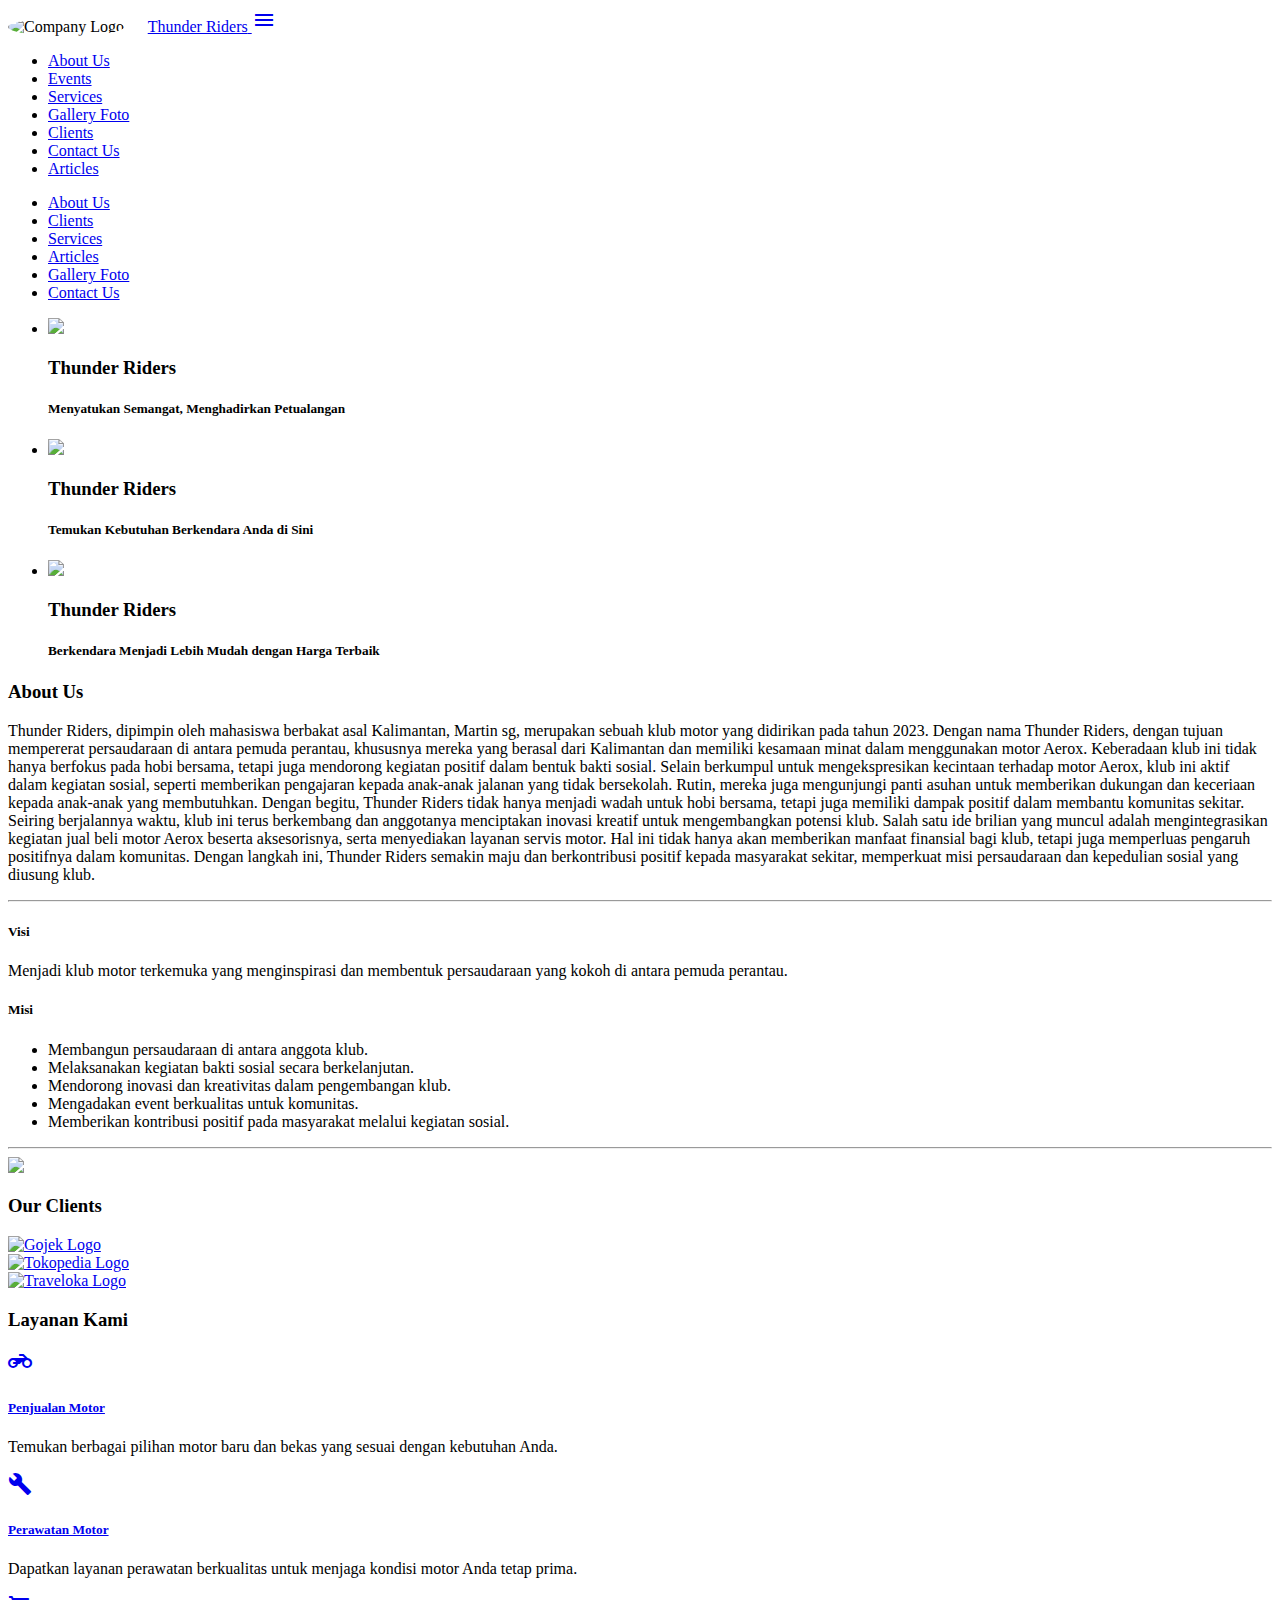
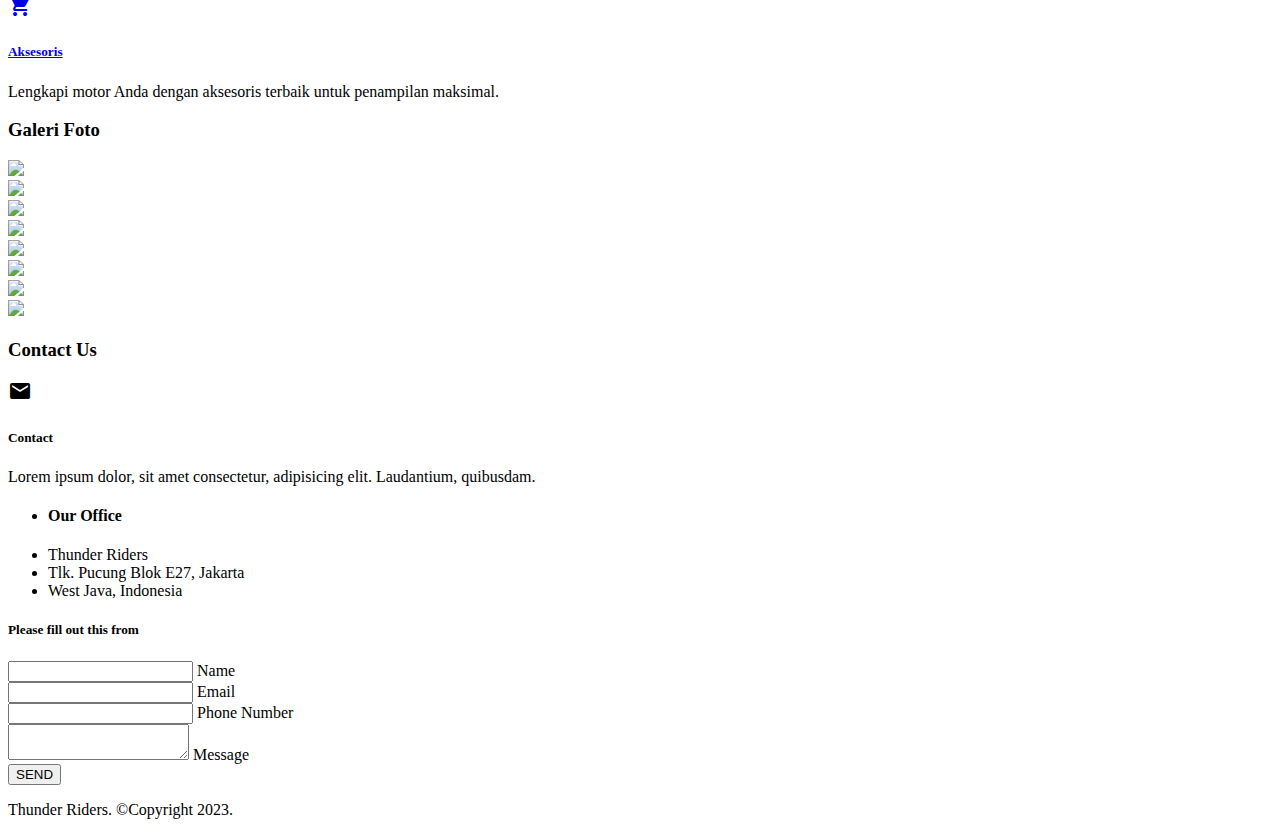
==== index.html @ 63d4dd90 "add.index" ====
<!DOCTYPE html>
<html lang="en">

<head>
  <!--Import Google Icon Font-->
  <link href="https://fonts.googleapis.com/icon?family=Material+Icons" rel="stylesheet" />
  <!--Import materialize.css-->
  <link type="text/css" rel="stylesheet" href="css/materialize.min.css" media="screen,projection" />
  <!-- My Css -->
  <link rel="stylesheet" href="css/style.css" />
  <link rel="stylesheet" href="path/to/lightbox.css">
  <script src="path/to/lightbox.js"></script>

  <!--Let browser know website is optimized for mobile-->
  <meta name="viewport" content="width=device-width, initial-scale=1.0" />
  <title>Company Profile</title>
  <style>
    .logo {
      border-radius: 60%;
      width: 45px;
      height: 45px;
      object-fit: cover;
    }
  </style>
</head>

<body id="home" class="scrollspy">
  <!-- navbar -->
  <div class="navbar-fixed">
    <nav class="blue darken-2">
      <div class="container">
        <div class="nav-wrapper">
          <img src="img/slider/logoklb.jpg" alt="Company Logo" class="logo" style="margin-right: 20px;">
          <a href="#home" class="brand-logo">
            <span class="brand-text" style="margin-top: -40px;">Thunder Riders</span>
          </a>
          <a href="#" data-target="mobile-demo" class="sidenav-trigger"><i class="material-icons">menu</i></a>
          <ul class="right hide-on-med-and-down">
            <li><a href="#about">About Us</a></li>
            <li><a href="event.html">Events</a></li>
            <li><a href="#services">Services</a></li>
            <li><a href="#gallery">Gallery Foto</a></li>
            <li><a href="#clients">Clients</a></li>
            <li><a href="#contact">Contact Us</a></li> 
            <li><a href="artikel.html">Articles</a></li>
          </ul>
        </div>
      </div>
    </nav>
  </div>

  <!-- sidenav -->
  <ul class="sidenav" id="mobile-demo">
    <li><a href="#about">About Us</a></li>
    <li><a href="#clients">Clients</a></li>
    <li><a href="#services">Services</a></li>
    <li><a href="article.html">Articles</a></li>
    <li><a href="#gallery">Gallery Foto</a></li>
    <li><a href="#contact">Contact Us</a></li>
    <!-- Add more sidenav items as needed -->
  </ul>

<!-- slider -->
<div class="slider">
  <ul class="slides">
    <li>
      <img src="img/slider/klb3.jpg" />
      <!-- random image -->
      <div class="caption left-align">
        <h3><strong>Thunder Riders</strong></h3>
        <h5 class="light grey-text text-lighten-3"><strong>Menyatukan Semangat, Menghadirkan Petualangan</strong></h5>
      </div>
    </li>
    <li>
      <img src="img/slider/klb3.jpg" />
      <!-- random image -->
      <div class="caption right-align">
        <h3><strong>Thunder Riders</strong></h3>
        <h5 class="light grey-text text-lighten-3"><strong>Temukan Kebutuhan Berkendara Anda di Sini</strong></h5>
      </div>
    </li>
    <li>
      <img src="img/slider/klb3.jpg" />
      <!-- random image -->
      <div class="caption center-align">
        <h3><strong>Thunder Riders</strong></h3>
        <h5 class="light grey-text text-lighten-3">
          <strong>Berkendara Menjadi Lebih Mudah dengan Harga Terbaik</strong>
        </h5>
      </div>
    </li>
  </ul>
</div>

 <!-- about us -->
  <section id="about" class="about scrollspy">
    <div class="container">
      <div class="row">
        <div class="col-m6-ligt">
          <h3 class="center light grey-text text-darken-3">About Us</h3>
          <p class="center">
            Thunder Riders, dipimpin oleh mahasiswa berbakat asal Kalimantan, Martin sg, merupakan sebuah klub motor yang didirikan pada tahun 2023. Dengan nama Thunder Riders, dengan tujuan mempererat persaudaraan di antara pemuda perantau, khususnya mereka yang berasal dari Kalimantan dan memiliki kesamaan minat dalam menggunakan motor Aerox. Keberadaan klub ini tidak hanya berfokus pada hobi bersama, tetapi juga mendorong kegiatan positif dalam bentuk bakti sosial.

            Selain berkumpul untuk mengekspresikan kecintaan terhadap motor Aerox, klub ini aktif dalam kegiatan sosial, seperti memberikan pengajaran kepada anak-anak jalanan yang tidak bersekolah. Rutin, mereka juga mengunjungi panti asuhan untuk memberikan dukungan dan keceriaan kepada anak-anak yang membutuhkan. Dengan begitu, Thunder Riders tidak hanya menjadi wadah untuk hobi bersama, tetapi juga memiliki dampak positif dalam membantu komunitas sekitar.

            Seiring berjalannya waktu, klub ini terus berkembang dan anggotanya menciptakan inovasi kreatif untuk mengembangkan potensi klub. Salah satu ide brilian yang muncul adalah mengintegrasikan kegiatan jual beli motor Aerox beserta aksesorisnya, serta menyediakan layanan servis motor. Hal ini tidak hanya akan memberikan manfaat finansial bagi klub, tetapi juga memperluas pengaruh positifnya dalam komunitas. Dengan langkah ini, Thunder Riders semakin maju dan berkontribusi positif kepada masyarakat sekitar, memperkuat misi persaudaraan dan kepedulian sosial yang diusung klub.
          </p>

          <!-- Visi dan Misi -->
          <hr>
          <div class="center">
            <h5>Visi</h5>
            <p>
              Menjadi klub motor terkemuka yang menginspirasi dan membentuk persaudaraan yang kokoh di antara pemuda perantau.
            </p>
            <h5>Misi</h5>
          </div>
            <ul>
              <li>Membangun persaudaraan di antara anggota klub.</li>
              <li>Melaksanakan kegiatan bakti sosial secara berkelanjutan.</li>
              <li>Mendorong inovasi dan kreativitas dalam pengembangan klub.</li>
              <li>Mengadakan event berkualitas untuk komunitas.</li>
              <li>Memberikan kontribusi positif pada masyarakat melalui kegiatan sosial.</li>
            </ul>
          <hr>
          
        </div>
      </div>
    </div>
  </section>




 <!-- client -->
<div id="clients" class="parallax-container scrollspy">
  <div class="parallax"><img src="img/slider/5.png" /></div>
  <div class="container clients">
    <h3 class="center dark dark-text">Our Clients</h3>
    <div class="row">
      <div class="col m4 s12 center">
        <a href="https://www.gojek.com" target="_blank">
          <img src="img/clients/gojek.png" alt="Gojek Logo" />
        </a>
      </div>
      <div class="col m4 s12 center">
        <a href="https://www.tokopedia.com" target="_blank">
          <img src="img/clients/tokopedia.png" alt="Tokopedia Logo" />
        </a>
      </div>
      <div class="col m4 s12 center">
        <a href="https://www.traveloka.com" target="_blank">
          <img src="img/clients/traveloka.png" alt="Traveloka Logo" />
        </a>
      </div>
    </div>
  </div>
</div>


<!-- services -->
<section id="services" class="services grey lighten-3 scrollspy">
  <div class="container">
    <div class="row">
      <h3 class="light center grey-text text-darken-3">Layanan Kami</h3>
      <div class="col m4 s12">
      
        <div class="card-panel center">
          <a href="produkkami.html">
          <i class="material-icons medium">motorcycle</i>
          <h5>Penjualan Motor</h5>
          </a>
          <p>
            Temukan berbagai pilihan motor baru dan bekas yang sesuai dengan kebutuhan Anda.
          </p>
        </div>
      </div>
      <div class="col m4 s12">
        <div class="card-panel center">
          <a href="perawatan.html">
            <i class="material-icons medium">build</i>
            <h5>Perawatan Motor</h5>
          </a>
          <p>
            Dapatkan layanan perawatan berkualitas untuk menjaga kondisi motor Anda tetap prima.
          </p>
        </div>
      </div>
      
      <div class="col m4 s12">
        <div class="card-panel center">
          <a href="asesoris.html">
          <i class="material-icons medium">shopping_cart</i>
          <h5>Aksesoris</h5>
          </a>
          <p>
            Lengkapi motor Anda dengan aksesoris terbaik untuk penampilan maksimal.
          </p>
        </div>
      </div>
    </div>
  </div>
</section>


<!-- gallery -->
<section id="gallery" class="gallery scrollspy">
  <div class="container">
    <h3 class="light center grey-text text-darken-3">Galeri Foto</h3>
    <div class="row">
      <div class="col m3 s12 margin">
        <a href="img/gallery/klb4.jpg" data-lightbox="gallery" data-title="Foto 1">
          <img src="img/gallery/klb4.jpg" class="responsive-img" />
        </a>
      </div>
      <div class="col m3 s12 margin">
        <a href="img/gallery/klb5.jpg" data-lightbox="gallery" data-title="Foto 1">
          <img src="img/gallery/klb5.jpg" class="responsive-img"  />
        </a>
      </div>
      <div class="col m3 s12 margin">
        <a href="img/gallery/klb6.jpg" data-lightbox="gallery" data-title="Foto 1">
          <img src="img/gallery/klb6.jpg" class="responsive-img"  />
        </a>
      </div>
      <div class="col m3 s12 margin">
        <a href="img/gallery/klb7.jpg" data-lightbox="gallery" data-title="Foto 1">
          <img src="img/gallery/klb7.jpg" class="responsive-img"  />
        </a>
      </div>
    </div>
    <div class="row">
      <div class="col m3 s12 margin">
        <a href="img/gallery/klb8.jpg" data-lightbox="gallery" data-title="Foto 1">
          <img src="img/gallery/klb8.jpg" class="responsive-img"  />
        </a>
      </div>
      <div class="col m3 s12 margin">
        <a href="img/gallery/klb4.jpg" data-lightbox="gallery" data-title="Foto 1">
          <img src="img/gallery/klb4.jpg" class="responsive-img"  />
        </a>
      </div>
      <div class="col m3 s12 margin">
        <a href="img/gallery/klb9.jpg" data-lightbox="gallery" data-title="Foto 1">
          <img src="img/gallery/klb9.jpg" class="responsive-img"  />
        </a>
      </div>
      <div class="col m3 s12 margin">
        <a href="img/gallery/klb10.jpg" data-lightbox="gallery" data-title="Foto 1">
          <img src="img/gallery/klb10.jpg" class="responsive-img" width="300px" />
        </a>
      </div>
    </div>
  </div>
</section>


    <!-- contact us -->
    <section id="contact" class="contact grey lighten-3 scrollspy">
      <div class="container">
        <h3 class="light center grey-text text-darken-3">Contact Us</h3>
        <div class="row">
          <div class="col m5 s12">
            <div class="card-panel blue darken-2 center white-text">
              <i class="material-icons">email</i>
              <h5>Contact</h5>
              <p>
                Lorem ipsum dolor, sit amet consectetur, adipisicing elit.
                Laudantium, quibusdam.
              </p>
            </div>
            <ul class="collection with-header">
              <li class="collection-header"><h4>Our Office</h4></li>
              <li class="collection-item">Thunder Riders</li>
              <li class="collection-item">Tlk. Pucung Blok E27, Jakarta</li>
              <li class="collection-item">West Java, Indonesia</li>
            </ul>
          </div>
          <div class="col m7 s12">
            <form>
              <div class="card-panel">
                <h5>Please fill out this from</h5>
                <div class="input-field">
                  <input type="text" name="name" id="name" />
                  <label for="name">Name</label>
                </div>
                <div class="input-field">
                  <input type="email" name="email" id="email" />
                  <label for="email">Email</label>
                </div>
                <div class="input-field">
                  <input type="text" name="phone" id="phone" />
                  <label for="phone">Phone Number</label>
                </div>
                <div class="input-field">
                  <textarea
                    name="message"
                    id="message"
                    class="materialize-textarea"
                  ></textarea>
                  <label for="message">Message</label>
                </div>
                <button type="submit" class="btn blue darken-2">SEND</button>
              </div>
            </form>
          </div>
        </div>
      </div>
    <!-- footer -->

    <footer class="blue darken-2 white-text center">
      <p>Thunder Riders. &copy;Copyright 2023.</p>
    </footer>
<!-- JavaScript at end of body for optimized loading -->
<script type="text/javascript" src="js/materialize.min.js"></script>
<script src="path/to/lightbox.js"></script>
<script>
  document.addEventListener('DOMContentLoaded', function () {
    const sideNav = document.querySelectorAll('.sidenav');
    M.Sidenav.init(sideNav);

    const slider = document.querySelectorAll('.slider');
    M.Slider.init(slider, {
      indicators: false,
      height: 500,
      transition: 600,
      interval: 3000,
    });

    const parallax = document.querySelectorAll('.parallax');
    M.Parallax.init(parallax);

    const materialbox = document.querySelectorAll('.materialboxed');
    M.Materialbox.init(materialbox);

    const scroll = document.querySelectorAll('.scrollspy');
    M.ScrollSpy.init(scroll, {
      scrollOffset: 50,
    });

    lightbox.option({
      'resizeDuration': 200,
      'wrapAround': true
    });
  });
</script>
</body>

</html>
</html>
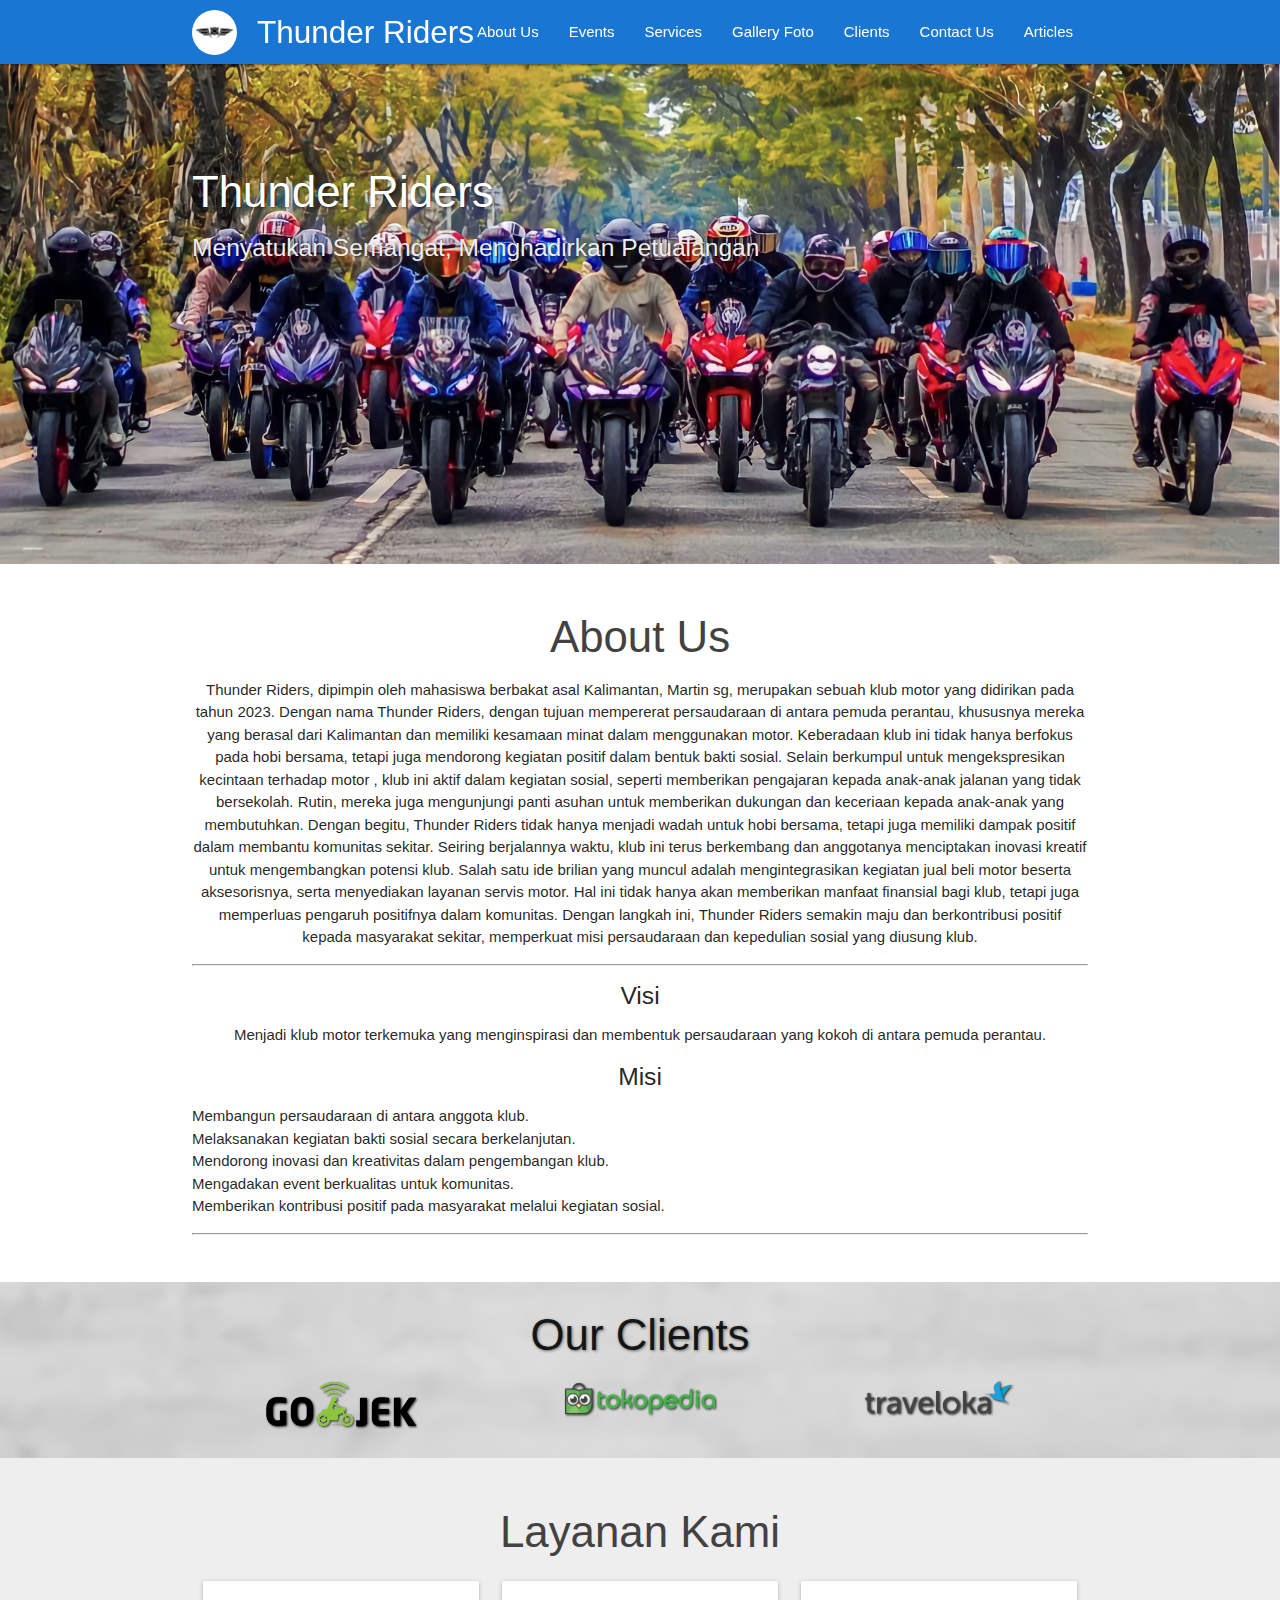
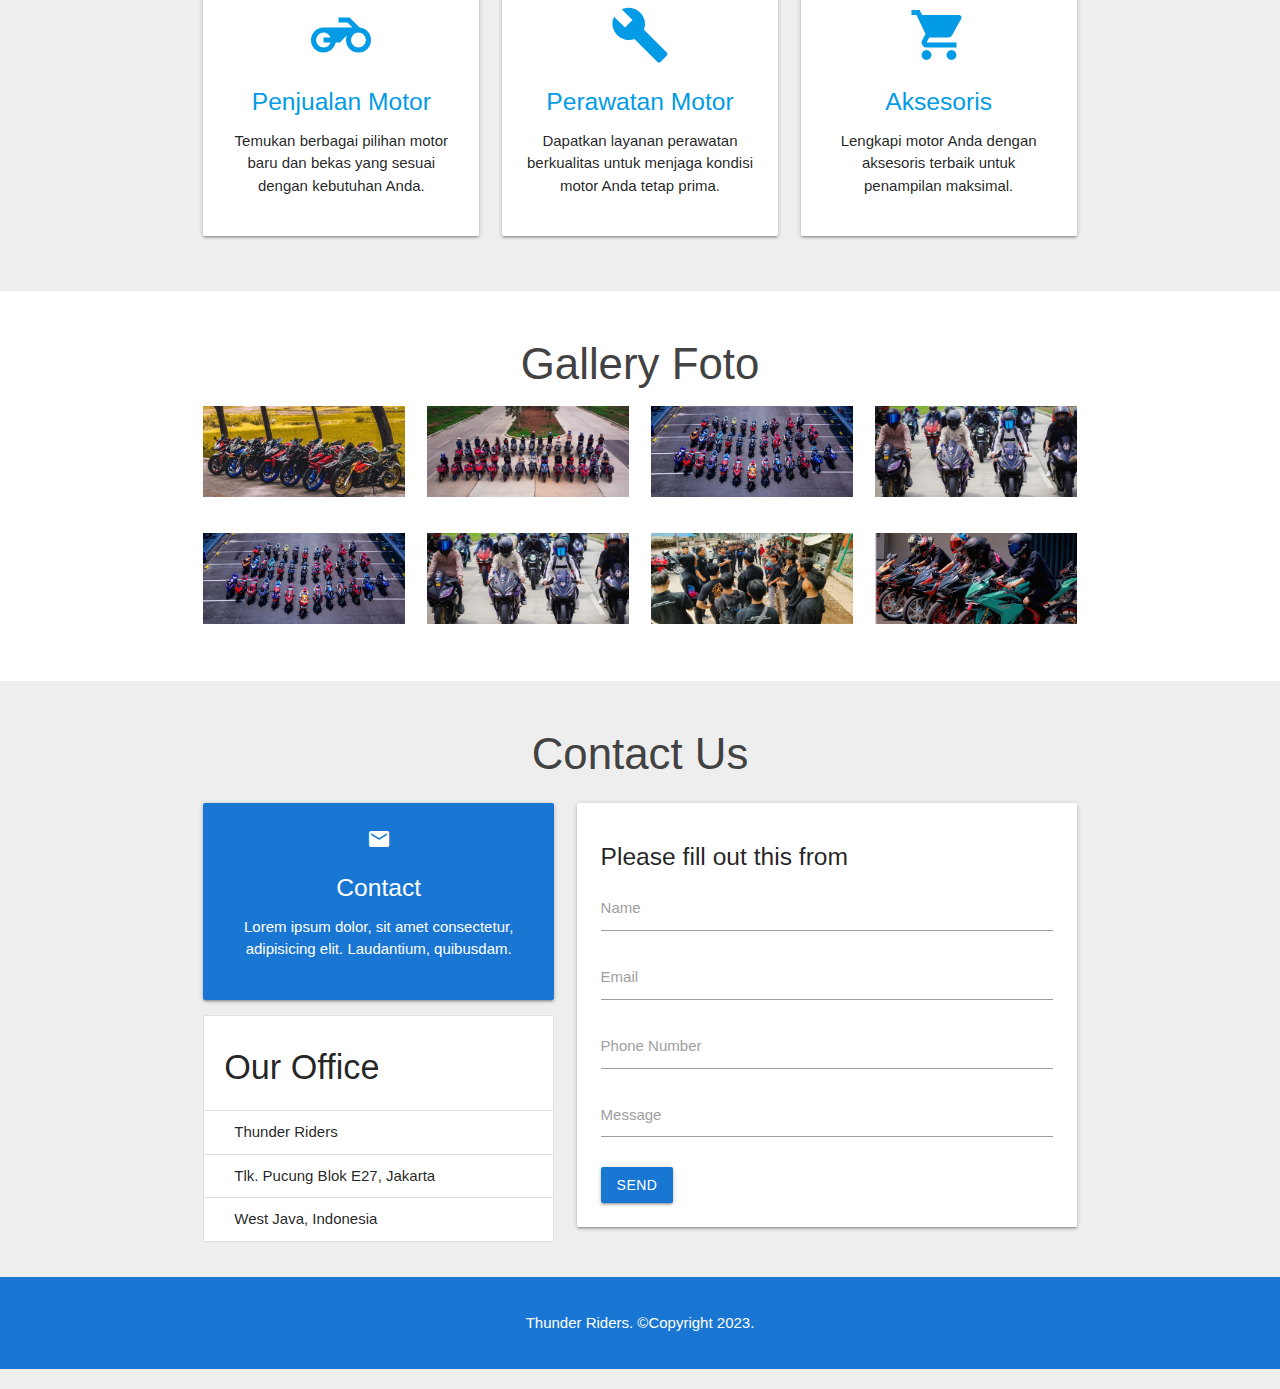
==== commit d0ea7943: "FIX" ====
--- a/index.html
+++ b/index.html
@@ -99,11 +99,11 @@
         <div class="col-m6-ligt">
           <h3 class="center light grey-text text-darken-3">About Us</h3>
           <p class="center">
-            Thunder Riders, dipimpin oleh mahasiswa berbakat asal Kalimantan, Martin sg, merupakan sebuah klub motor yang didirikan pada tahun 2023. Dengan nama Thunder Riders, dengan tujuan mempererat persaudaraan di antara pemuda perantau, khususnya mereka yang berasal dari Kalimantan dan memiliki kesamaan minat dalam menggunakan motor Aerox. Keberadaan klub ini tidak hanya berfokus pada hobi bersama, tetapi juga mendorong kegiatan positif dalam bentuk bakti sosial.
-
-            Selain berkumpul untuk mengekspresikan kecintaan terhadap motor Aerox, klub ini aktif dalam kegiatan sosial, seperti memberikan pengajaran kepada anak-anak jalanan yang tidak bersekolah. Rutin, mereka juga mengunjungi panti asuhan untuk memberikan dukungan dan keceriaan kepada anak-anak yang membutuhkan. Dengan begitu, Thunder Riders tidak hanya menjadi wadah untuk hobi bersama, tetapi juga memiliki dampak positif dalam membantu komunitas sekitar.
-
-            Seiring berjalannya waktu, klub ini terus berkembang dan anggotanya menciptakan inovasi kreatif untuk mengembangkan potensi klub. Salah satu ide brilian yang muncul adalah mengintegrasikan kegiatan jual beli motor Aerox beserta aksesorisnya, serta menyediakan layanan servis motor. Hal ini tidak hanya akan memberikan manfaat finansial bagi klub, tetapi juga memperluas pengaruh positifnya dalam komunitas. Dengan langkah ini, Thunder Riders semakin maju dan berkontribusi positif kepada masyarakat sekitar, memperkuat misi persaudaraan dan kepedulian sosial yang diusung klub.
+            Thunder Riders, dipimpin oleh mahasiswa berbakat asal Kalimantan, Martin sg, merupakan sebuah klub motor yang didirikan pada tahun 2023. Dengan nama Thunder Riders, dengan tujuan mempererat persaudaraan di antara pemuda perantau, khususnya mereka yang berasal dari Kalimantan dan memiliki kesamaan minat dalam menggunakan motor. Keberadaan klub ini tidak hanya berfokus pada hobi bersama, tetapi juga mendorong kegiatan positif dalam bentuk bakti sosial.
+
+            Selain berkumpul untuk mengekspresikan kecintaan terhadap motor , klub ini aktif dalam kegiatan sosial, seperti memberikan pengajaran kepada anak-anak jalanan yang tidak bersekolah. Rutin, mereka juga mengunjungi panti asuhan untuk memberikan dukungan dan keceriaan kepada anak-anak yang membutuhkan. Dengan begitu, Thunder Riders tidak hanya menjadi wadah untuk hobi bersama, tetapi juga memiliki dampak positif dalam membantu komunitas sekitar.
+
+            Seiring berjalannya waktu, klub ini terus berkembang dan anggotanya menciptakan inovasi kreatif untuk mengembangkan potensi klub. Salah satu ide brilian yang muncul adalah mengintegrasikan kegiatan jual beli motor  beserta aksesorisnya, serta menyediakan layanan servis motor. Hal ini tidak hanya akan memberikan manfaat finansial bagi klub, tetapi juga memperluas pengaruh positifnya dalam komunitas. Dengan langkah ini, Thunder Riders semakin maju dan berkontribusi positif kepada masyarakat sekitar, memperkuat misi persaudaraan dan kepedulian sosial yang diusung klub.
           </p>
 
           <!-- Visi dan Misi -->
@@ -134,7 +134,7 @@
 
  <!-- client -->
 <div id="clients" class="parallax-container scrollspy">
-  <div class="parallax"><img src="img/slider/5.png" /></div>
+  <div class="parallax"><img src="img/slider/klb3.jpg" /></div>
   <div class="container clients">
     <h3 class="center dark dark-text">Our Clients</h3>
     <div class="row">
@@ -206,48 +206,48 @@
 <!-- gallery -->
 <section id="gallery" class="gallery scrollspy">
   <div class="container">
-    <h3 class="light center grey-text text-darken-3">Galeri Foto</h3>
+    <h3 class="light center grey-text text-darken-3">Gallery Foto</h3>
     <div class="row">
       <div class="col m3 s12 margin">
-        <a href="img/gallery/klb4.jpg" data-lightbox="gallery" data-title="Foto 1">
-          <img src="img/gallery/klb4.jpg" class="responsive-img" />
-        </a>
-      </div>
-      <div class="col m3 s12 margin">
-        <a href="img/gallery/klb5.jpg" data-lightbox="gallery" data-title="Foto 1">
-          <img src="img/gallery/klb5.jpg" class="responsive-img"  />
-        </a>
-      </div>
-      <div class="col m3 s12 margin">
-        <a href="img/gallery/klb6.jpg" data-lightbox="gallery" data-title="Foto 1">
-          <img src="img/gallery/klb6.jpg" class="responsive-img"  />
-        </a>
-      </div>
-      <div class="col m3 s12 margin">
-        <a href="img/gallery/klb7.jpg" data-lightbox="gallery" data-title="Foto 1">
-          <img src="img/gallery/klb7.jpg" class="responsive-img"  />
+        <a href="img/gallery/clb1.jpg" data-lightbox="gallery" data-title="Foto 1">
+          <img src="img/gallery/clb1.jpg" class="responsive-img" />
+        </a>
+      </div>
+      <div class="col m3 s12 margin">
+        <a href="img/gallery/clb2.jpg" data-lightbox="gallery" data-title="Foto 1">
+          <img src="img/gallery/clb2.jpg" class="responsive-img"  />
+        </a>
+      </div>
+      <div class="col m3 s12 margin">
+        <a href="img/gallery/clb3.jpg" data-lightbox="gallery" data-title="Foto 1">
+          <img src="img/gallery/clb3.jpg" class="responsive-img"  />
+        </a>
+      </div>
+      <div class="col m3 s12 margin">
+        <a href="img/gallery/clb4.jpg" data-lightbox="gallery" data-title="Foto 1">
+          <img src="img/gallery/clb4.jpg" class="responsive-img"  />
         </a>
       </div>
     </div>
     <div class="row">
       <div class="col m3 s12 margin">
-        <a href="img/gallery/klb8.jpg" data-lightbox="gallery" data-title="Foto 1">
-          <img src="img/gallery/klb8.jpg" class="responsive-img"  />
-        </a>
-      </div>
-      <div class="col m3 s12 margin">
-        <a href="img/gallery/klb4.jpg" data-lightbox="gallery" data-title="Foto 1">
-          <img src="img/gallery/klb4.jpg" class="responsive-img"  />
-        </a>
-      </div>
-      <div class="col m3 s12 margin">
-        <a href="img/gallery/klb9.jpg" data-lightbox="gallery" data-title="Foto 1">
-          <img src="img/gallery/klb9.jpg" class="responsive-img"  />
-        </a>
-      </div>
-      <div class="col m3 s12 margin">
-        <a href="img/gallery/klb10.jpg" data-lightbox="gallery" data-title="Foto 1">
-          <img src="img/gallery/klb10.jpg" class="responsive-img" width="300px" />
+        <a href="img/gallery/clb5.jpg" data-lightbox="gallery" data-title="Foto 1">
+          <img src="img/gallery/clb5.jpg" class="responsive-img"  />
+        </a>
+      </div>
+      <div class="col m3 s12 margin">
+        <a href="img/gallery/clb6.jpg" data-lightbox="gallery" data-title="Foto 1">
+          <img src="img/gallery/clb6.jpg" class="responsive-img"  />
+        </a>
+      </div>
+      <div class="col m3 s12 margin">
+        <a href="img/gallery/clb7.jpg" data-lightbox="gallery" data-title="Foto 1">
+          <img src="img/gallery/clb7.jpg" class="responsive-img"  />
+        </a>
+      </div>
+      <div class="col m3 s12 margin">
+        <a href="img/gallery/clb8.jpg" data-lightbox="gallery" data-title="Foto 1">
+          <img src="img/gallery/clb8.jpg" class="responsive-img" width="300px" />
         </a>
       </div>
     </div>
--- a/css/style.css
+++ b/css/style.css
@@ -0,0 +1,72 @@
+.slider h3,
+.slider h5,
+.clients h3 {
+  text-shadow: 1px 1px 3px rgba(0, 0, 0, 0.5);
+}
+
+.parallax-container {
+  height: 20%;
+}
+
+.parallax img {
+  filter: grayscale(1);
+  opacity: 0.5 !important;
+}
+
+.clients img {
+  max-width: 150px;
+  filter: drop-shadow(1px 1px 1px rgba(0, 0, 0, 0.8));
+}
+/* Tambahkan ini ke dalam tag <style> atau dalam file eksternal CSS */
+.social-icons {
+  text-align: center;
+  margin-top: 20px;
+}
+
+.social-icons ul {
+  list-style-type: none;
+  padding: 0;
+}
+
+.social-icons li {
+  display: inline-block;
+  margin-right: 10px;
+}
+
+.social-icons a {
+  color: #fff;
+  font-size: 24px;
+  transition: color 0.3s ease;
+}
+
+.social-icons a:hover {
+  color: #00bcd4; /* Change to your desired hover color */
+}
+
+section,
+footer {
+  padding: 20px 0;
+}
+
+.margin {
+  margin-bottom: 10px;
+}
+.logo {
+  height: 60px; /* Sesuaikan tinggi logo sesuai kebutuhan */
+  width: auto; /* Lebar akan disesuaikan agar tetap proporsional */
+  margin-top: 10px; /* Sesuaikan jarak atas logo dari bagian atas navbar */
+}
+.card {
+  box-shadow: 0 4px 8px rgba(0, 0, 0, 0.1); /* Tambahkan efek bayangan pada kartu */
+  transition: box-shadow 0.3s ease; /* Animasi perubahan efek bayangan */
+}
+
+.card:hover {
+  box-shadow: 0 8px 16px rgba(0, 0, 0, 0.2); /* Efek bayangan saat hover */
+}
+.card-title,
+.card-title,
+.price {
+  font-weight: bold; /* Menjadikan teks tebal */
+  color: rgb(8, 114, 8); /* Memberikan warna hijau */
+}
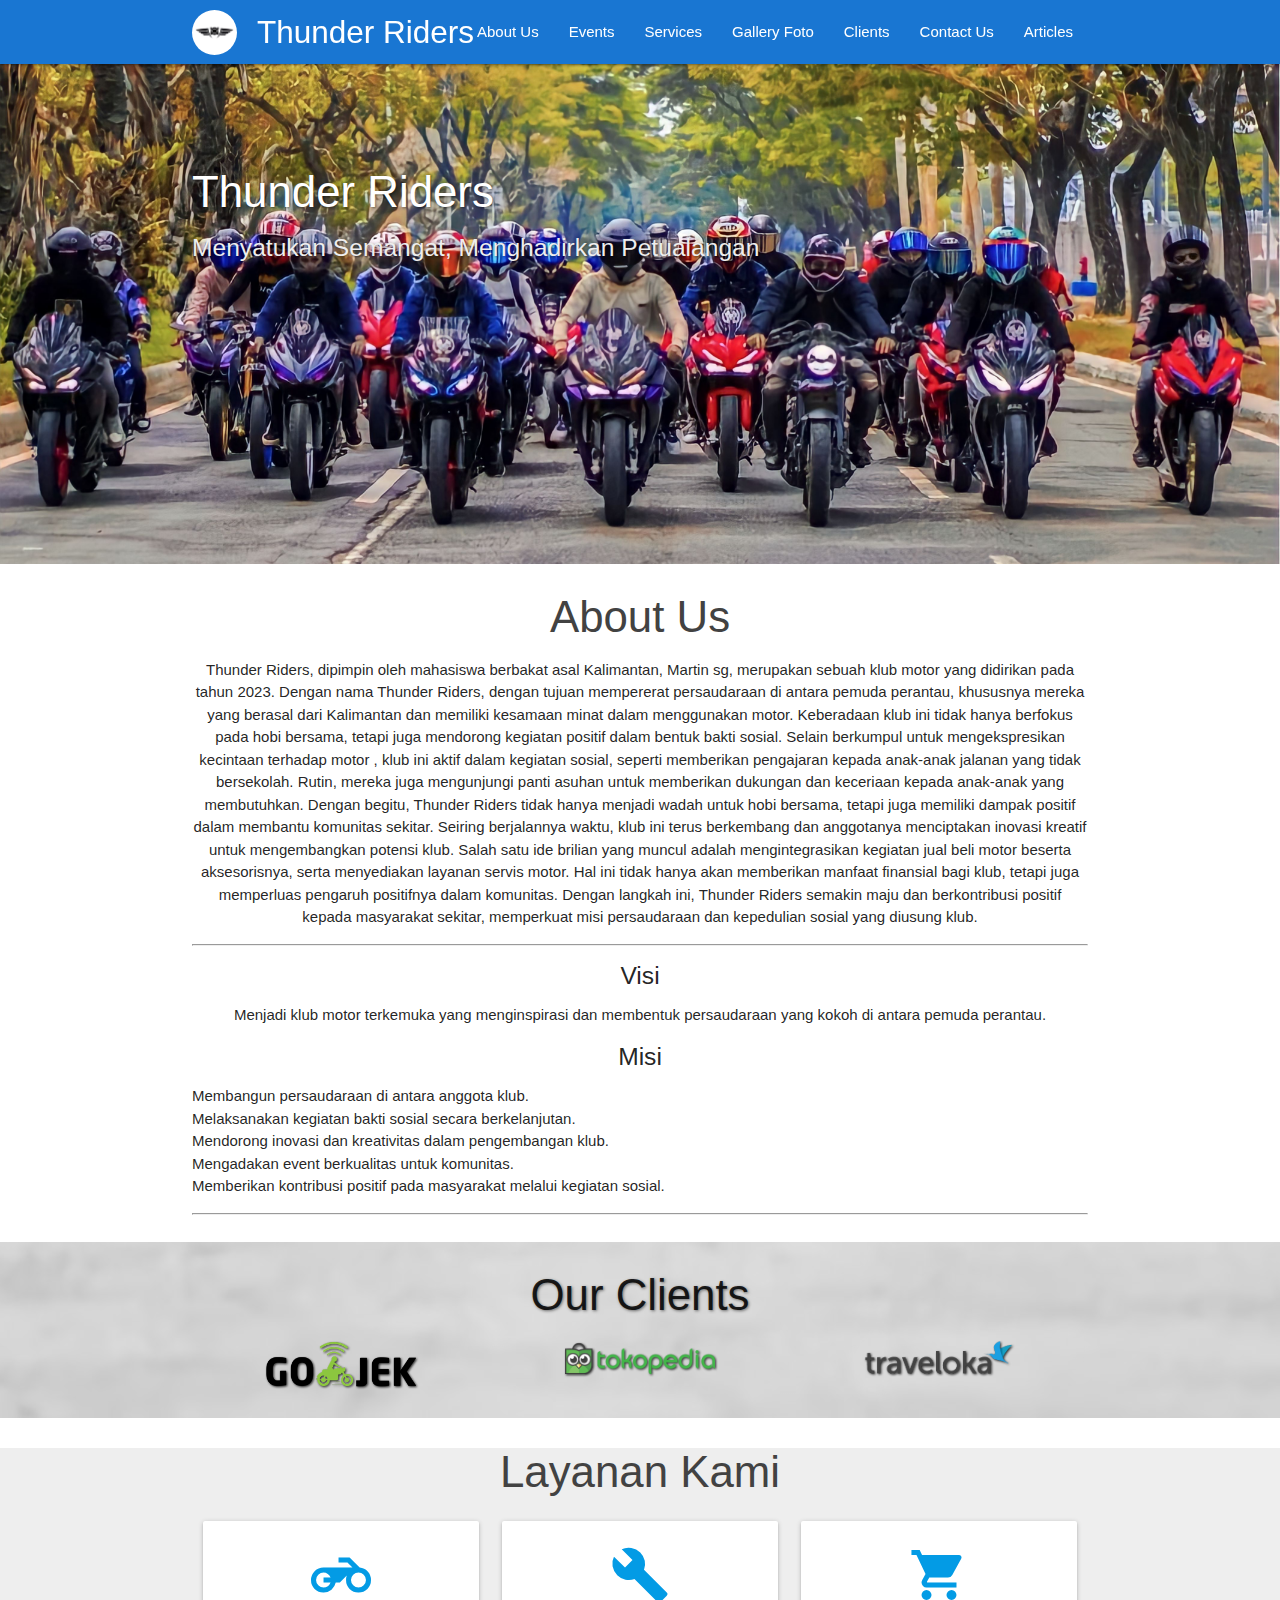
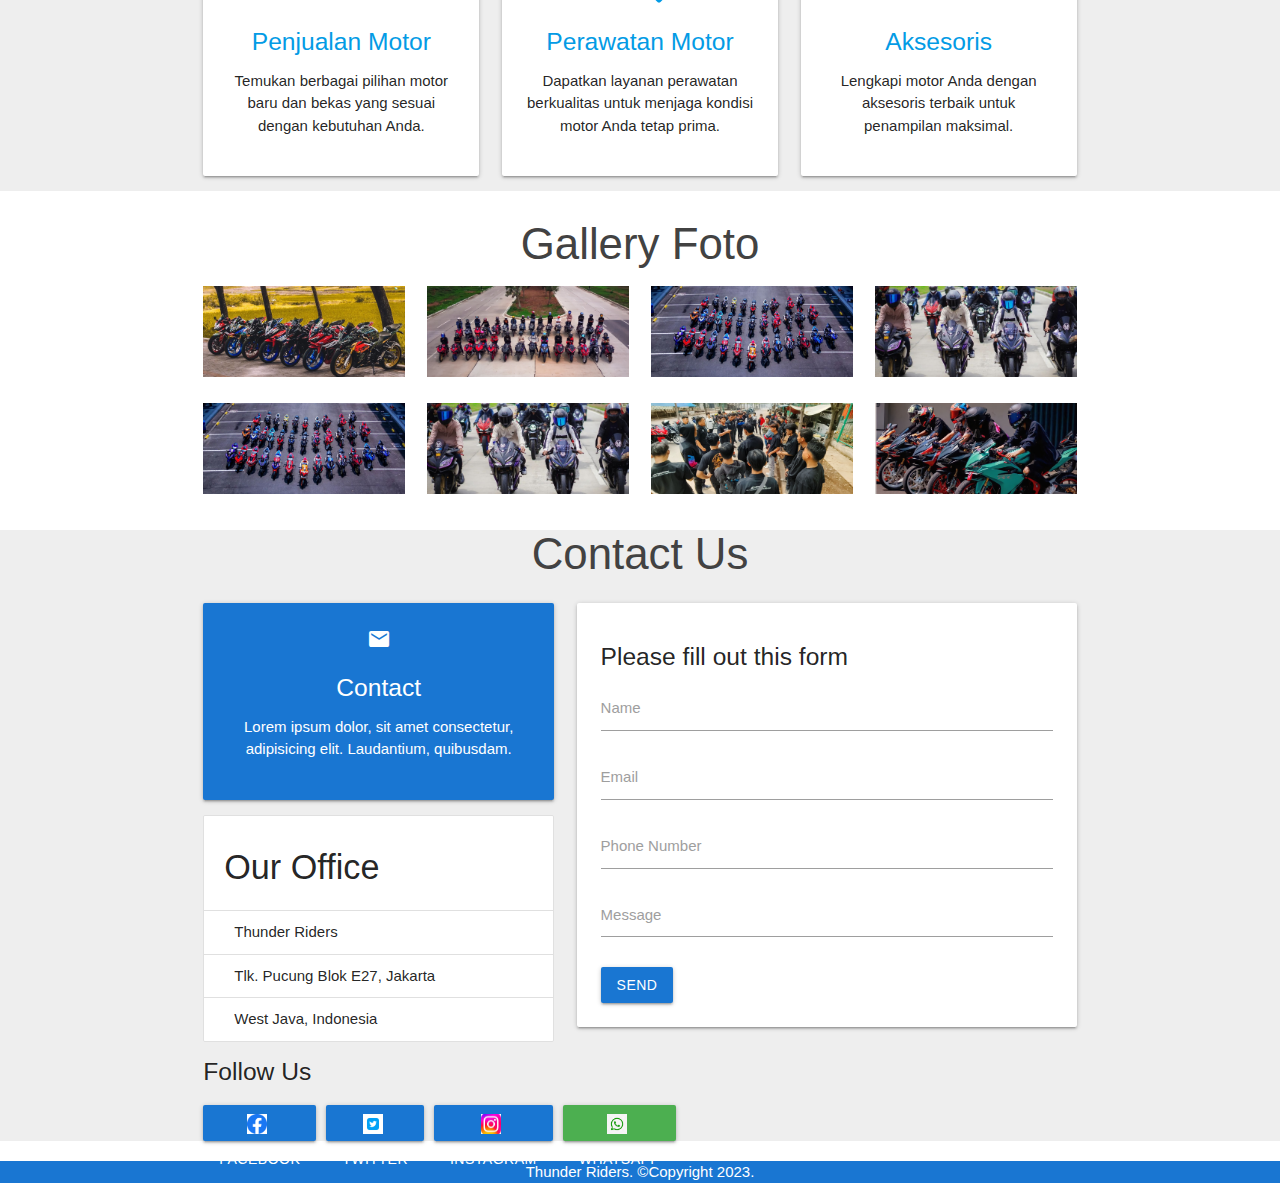
==== commit c42a42d7: "add social media" ====
--- a/index.html
+++ b/index.html
@@ -255,58 +255,76 @@
 </section>
 
 
-    <!-- contact us -->
-    <section id="contact" class="contact grey lighten-3 scrollspy">
-      <div class="container">
-        <h3 class="light center grey-text text-darken-3">Contact Us</h3>
-        <div class="row">
-          <div class="col m5 s12">
-            <div class="card-panel blue darken-2 center white-text">
-              <i class="material-icons">email</i>
-              <h5>Contact</h5>
-              <p>
-                Lorem ipsum dolor, sit amet consectetur, adipisicing elit.
-                Laudantium, quibusdam.
-              </p>
+<!-- contact us -->
+<section id="contact" class="contact grey lighten-3 scrollspy">
+  <div class="container">
+    <h3 class="light center grey-text text-darken-3">Contact Us</h3>
+    <div class="row">
+      <div class="col m5 s12">
+        <div class="card-panel blue darken-2 center white-text">
+          <i class="material-icons">email</i>
+          <h5>Contact</h5>
+          <p>
+            Lorem ipsum dolor, sit amet consectetur, adipisicing elit.
+            Laudantium, quibusdam.
+          </p>
+        </div>
+        <ul class="collection with-header">
+          <li class="collection-header"><h4>Our Office</h4></li>
+          <li class="collection-item">Thunder Riders</li>
+          <li class="collection-item">Tlk. Pucung Blok E27, Jakarta</li>
+          <li class="collection-item">West Java, Indonesia</li>
+        </ul>
+        
+        <!-- Add social media links with logos here -->
+        <h5>Follow Us</h5>
+        <div class="social-media">
+          <a href="https://www.facebook.com/yourpage" target="_blank" class="btn blue darken-2">
+            <img src="img/slider/facebook.png" alt="Facebook Logo"> Facebook
+          </a>
+          <a href="https://twitter.com/yourhandle" target="_blank" class="btn blue darken-2">
+            <img src="img/slider/twitter.png" alt="Twitter Logo"> Twitter
+          </a>
+          <a href="https://www.instagram.com/yourprofile" target="_blank" class="btn blue darken-2">
+            <img src="img/slider/instagram.jpeg" alt="Instagram Logo"> Instagram
+          </a>
+          <a href="https://wa.me/123456789" target="_blank" class="btn green">
+            <img src="img/slider/whatsappp.png" alt="WhatsApp Logo"> WhatsApp
+          </a>
+        </div>
+      </div>
+      <div class="col m7 s12">
+        <form>
+          <div class="card-panel">
+            <h5>Please fill out this form</h5>
+            <div class="input-field">
+              <input type="text" name="name" id="name" />
+              <label for="name">Name</label>
             </div>
-            <ul class="collection with-header">
-              <li class="collection-header"><h4>Our Office</h4></li>
-              <li class="collection-item">Thunder Riders</li>
-              <li class="collection-item">Tlk. Pucung Blok E27, Jakarta</li>
-              <li class="collection-item">West Java, Indonesia</li>
-            </ul>
+            <div class="input-field">
+              <input type="email" name="email" id="email" />
+              <label for="email">Email</label>
+            </div>
+            <div class="input-field">
+              <input type="text" name="phone" id="phone" />
+              <label for="phone">Phone Number</label>
+            </div>
+            <div class="input-field">
+              <textarea
+                name="message"
+                id="message"
+                class="materialize-textarea"
+              ></textarea>
+              <label for="message">Message</label>
+            </div>
+            <button type="submit" class="btn blue darken-2">SEND</button>
           </div>
-          <div class="col m7 s12">
-            <form>
-              <div class="card-panel">
-                <h5>Please fill out this from</h5>
-                <div class="input-field">
-                  <input type="text" name="name" id="name" />
-                  <label for="name">Name</label>
-                </div>
-                <div class="input-field">
-                  <input type="email" name="email" id="email" />
-                  <label for="email">Email</label>
-                </div>
-                <div class="input-field">
-                  <input type="text" name="phone" id="phone" />
-                  <label for="phone">Phone Number</label>
-                </div>
-                <div class="input-field">
-                  <textarea
-                    name="message"
-                    id="message"
-                    class="materialize-textarea"
-                  ></textarea>
-                  <label for="message">Message</label>
-                </div>
-                <button type="submit" class="btn blue darken-2">SEND</button>
-              </div>
-            </form>
-          </div>
-        </div>
-      </div>
-    <!-- footer -->
+        </form>
+      </div>
+    </div>
+  </div>
+</section>
+
 
     <footer class="blue darken-2 white-text center">
       <p>Thunder Riders. &copy;Copyright 2023.</p>
--- a/css/style.css
+++ b/css/style.css
@@ -17,39 +17,25 @@
   max-width: 150px;
   filter: drop-shadow(1px 1px 1px rgba(0, 0, 0, 0.8));
 }
-/* Tambahkan ini ke dalam tag <style> atau dalam file eksternal CSS */
-.social-icons {
-  text-align: center;
+
+.social-media {
   margin-top: 20px;
+  display: flex; /* Add flex display */
+  align-items: center; /* Align items in the center vertically */
 }
 
-.social-icons ul {
-  list-style-type: none;
-  padding: 0;
+.social-media a {
+  display: inline-block;
+  margin-right: 10px;
+  text-decoration: none;
+  color: #fff;
 }
 
-.social-icons li {
-  display: inline-block;
-  margin-right: 10px;
-}
-
-.social-icons a {
-  color: #fff;
-  font-size: 24px;
-  transition: color 0.3s ease;
-}
-
-.social-icons a:hover {
-  color: #00bcd4; /* Change to your desired hover color */
-}
-
-section,
-footer {
-  padding: 20px 0;
-}
-
-.margin {
-  margin-bottom: 10px;
+.social-media img {
+  width: 20px;
+  height: 20px;
+  margin-right: 5px;
+  vertical-align: middle;
 }
 .logo {
   height: 60px; /* Sesuaikan tinggi logo sesuai kebutuhan */
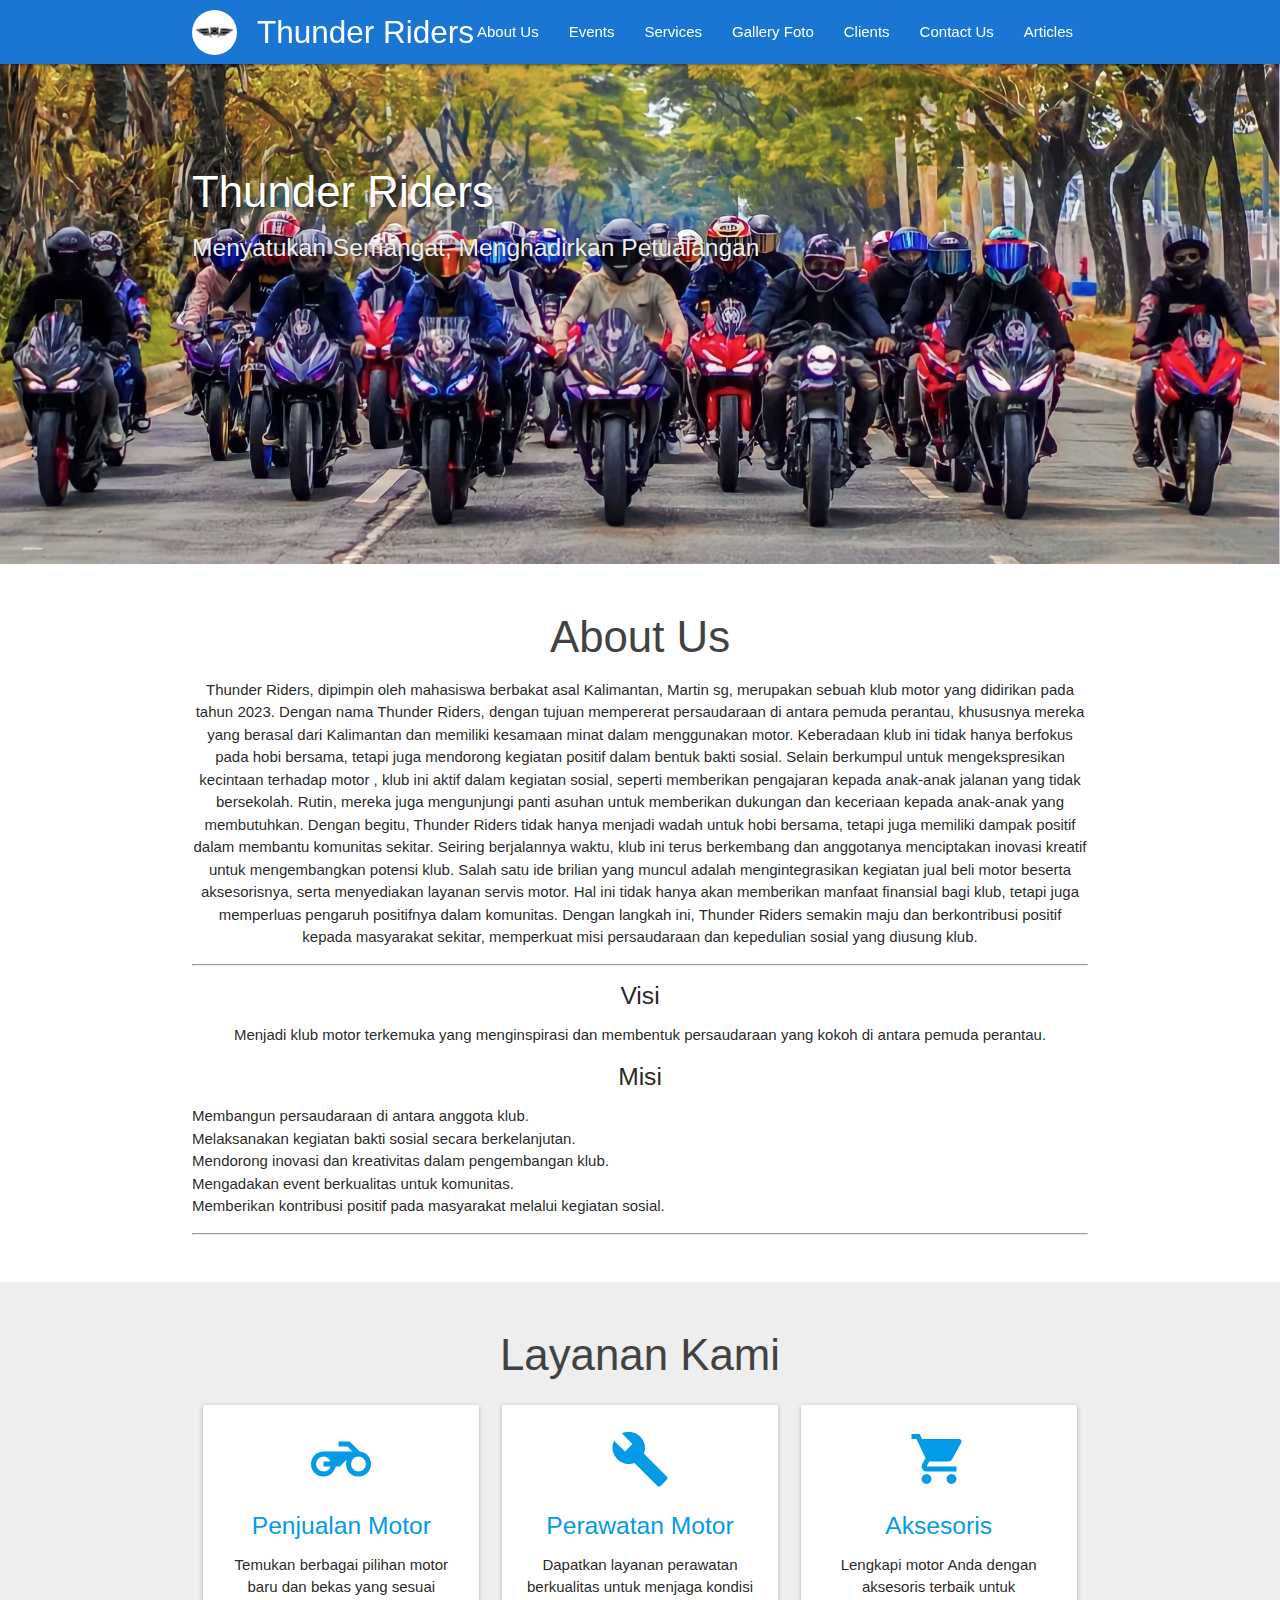
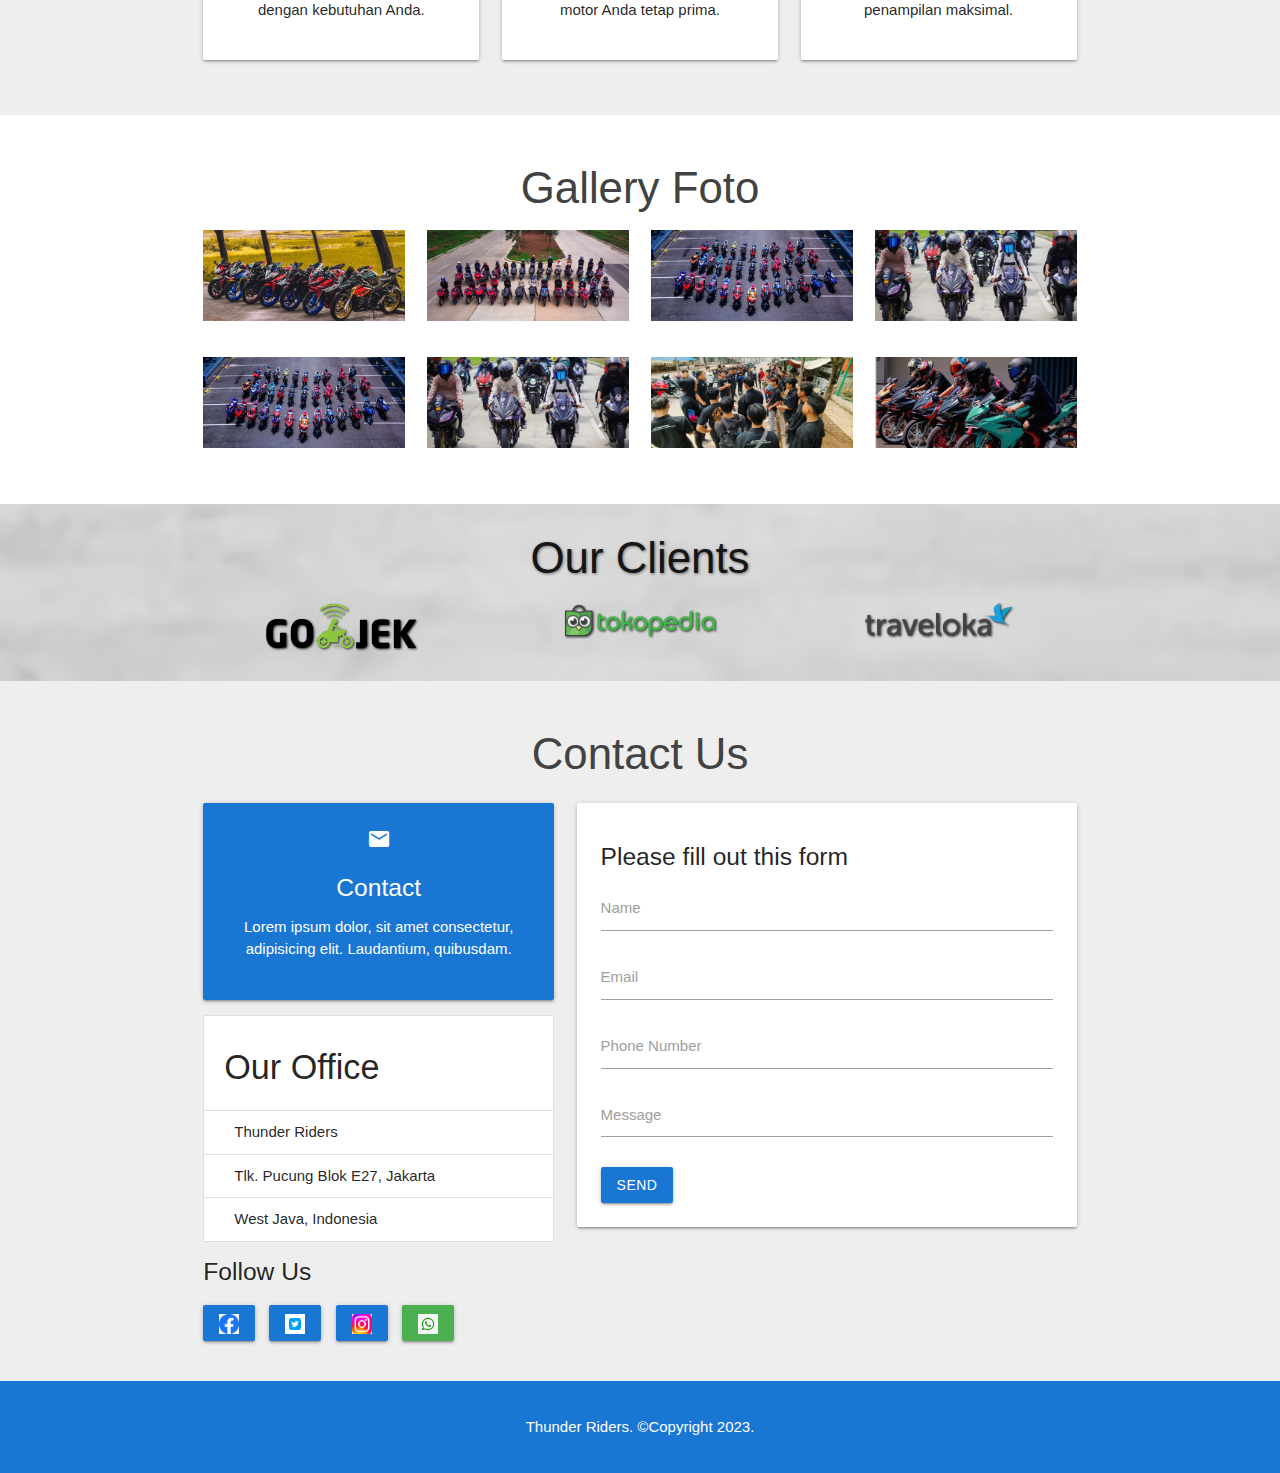
==== commit 32ea29f4: "add social media" ====
--- a/index.html
+++ b/index.html
@@ -14,14 +14,7 @@
   <!--Let browser know website is optimized for mobile-->
   <meta name="viewport" content="width=device-width, initial-scale=1.0" />
   <title>Company Profile</title>
-  <style>
-    .logo {
-      border-radius: 60%;
-      width: 45px;
-      height: 45px;
-      object-fit: cover;
-    }
-  </style>
+
 </head>
 
 <body id="home" class="scrollspy">
@@ -131,33 +124,6 @@
 
 
 
-
- <!-- client -->
-<div id="clients" class="parallax-container scrollspy">
-  <div class="parallax"><img src="img/slider/klb3.jpg" /></div>
-  <div class="container clients">
-    <h3 class="center dark dark-text">Our Clients</h3>
-    <div class="row">
-      <div class="col m4 s12 center">
-        <a href="https://www.gojek.com" target="_blank">
-          <img src="img/clients/gojek.png" alt="Gojek Logo" />
-        </a>
-      </div>
-      <div class="col m4 s12 center">
-        <a href="https://www.tokopedia.com" target="_blank">
-          <img src="img/clients/tokopedia.png" alt="Tokopedia Logo" />
-        </a>
-      </div>
-      <div class="col m4 s12 center">
-        <a href="https://www.traveloka.com" target="_blank">
-          <img src="img/clients/traveloka.png" alt="Traveloka Logo" />
-        </a>
-      </div>
-    </div>
-  </div>
-</div>
-
-
 <!-- services -->
 <section id="services" class="services grey lighten-3 scrollspy">
   <div class="container">
@@ -253,6 +219,31 @@
     </div>
   </div>
 </section>
+
+ <!-- client -->
+ <div id="clients" class="parallax-container scrollspy">
+  <div class="parallax"><img src="img/slider/klb3.jpg" /></div>
+  <div class="container clients">
+    <h3 class="center dark dark-text">Our Clients</h3>
+    <div class="row">
+      <div class="col m4 s12 center">
+        <a href="https://www.gojek.com" target="_blank">
+          <img src="img/clients/gojek.png" alt="Gojek Logo" />
+        </a>
+      </div>
+      <div class="col m4 s12 center">
+        <a href="https://www.tokopedia.com" target="_blank">
+          <img src="img/clients/tokopedia.png" alt="Tokopedia Logo" />
+        </a>
+      </div>
+      <div class="col m4 s12 center">
+        <a href="https://www.traveloka.com" target="_blank">
+          <img src="img/clients/traveloka.png" alt="Traveloka Logo" />
+        </a>
+      </div>
+    </div>
+  </div>
+</div>
 
 
 <!-- contact us -->
@@ -280,16 +271,16 @@
         <h5>Follow Us</h5>
         <div class="social-media">
           <a href="https://www.facebook.com/yourpage" target="_blank" class="btn blue darken-2">
-            <img src="img/slider/facebook.png" alt="Facebook Logo"> Facebook
+            <img src="img/slider/facebook.png" alt="Facebook Logo"> 
           </a>
           <a href="https://twitter.com/yourhandle" target="_blank" class="btn blue darken-2">
-            <img src="img/slider/twitter.png" alt="Twitter Logo"> Twitter
+            <img src="img/slider/twitter.png" alt="Twitter Logo"> 
           </a>
           <a href="https://www.instagram.com/yourprofile" target="_blank" class="btn blue darken-2">
-            <img src="img/slider/instagram.jpeg" alt="Instagram Logo"> Instagram
+            <img src="img/slider/instagram.jpeg" alt="Instagram Logo">
           </a>
           <a href="https://wa.me/123456789" target="_blank" class="btn green">
-            <img src="img/slider/whatsappp.png" alt="WhatsApp Logo"> WhatsApp
+            <img src="img/slider/whatsappp.png" alt="WhatsApp Logo"> 
           </a>
         </div>
       </div>
--- a/css/style.css
+++ b/css/style.css
@@ -17,11 +17,8 @@
   max-width: 150px;
   filter: drop-shadow(1px 1px 1px rgba(0, 0, 0, 0.8));
 }
-
 .social-media {
   margin-top: 20px;
-  display: flex; /* Add flex display */
-  align-items: center; /* Align items in the center vertically */
 }
 
 .social-media a {
@@ -34,8 +31,17 @@
 .social-media img {
   width: 20px;
   height: 20px;
-  margin-right: 5px;
+
   vertical-align: middle;
+}
+
+section,
+footer {
+  padding: 20px 0;
+}
+
+.margin {
+  margin-bottom: 10px;
 }
 .logo {
   height: 60px; /* Sesuaikan tinggi logo sesuai kebutuhan */
@@ -56,3 +62,9 @@
   font-weight: bold; /* Menjadikan teks tebal */
   color: rgb(8, 114, 8); /* Memberikan warna hijau */
 }
+.logo {
+  border-radius: 60%;
+  width: 45px;
+  height: 45px;
+  object-fit: cover;
+}
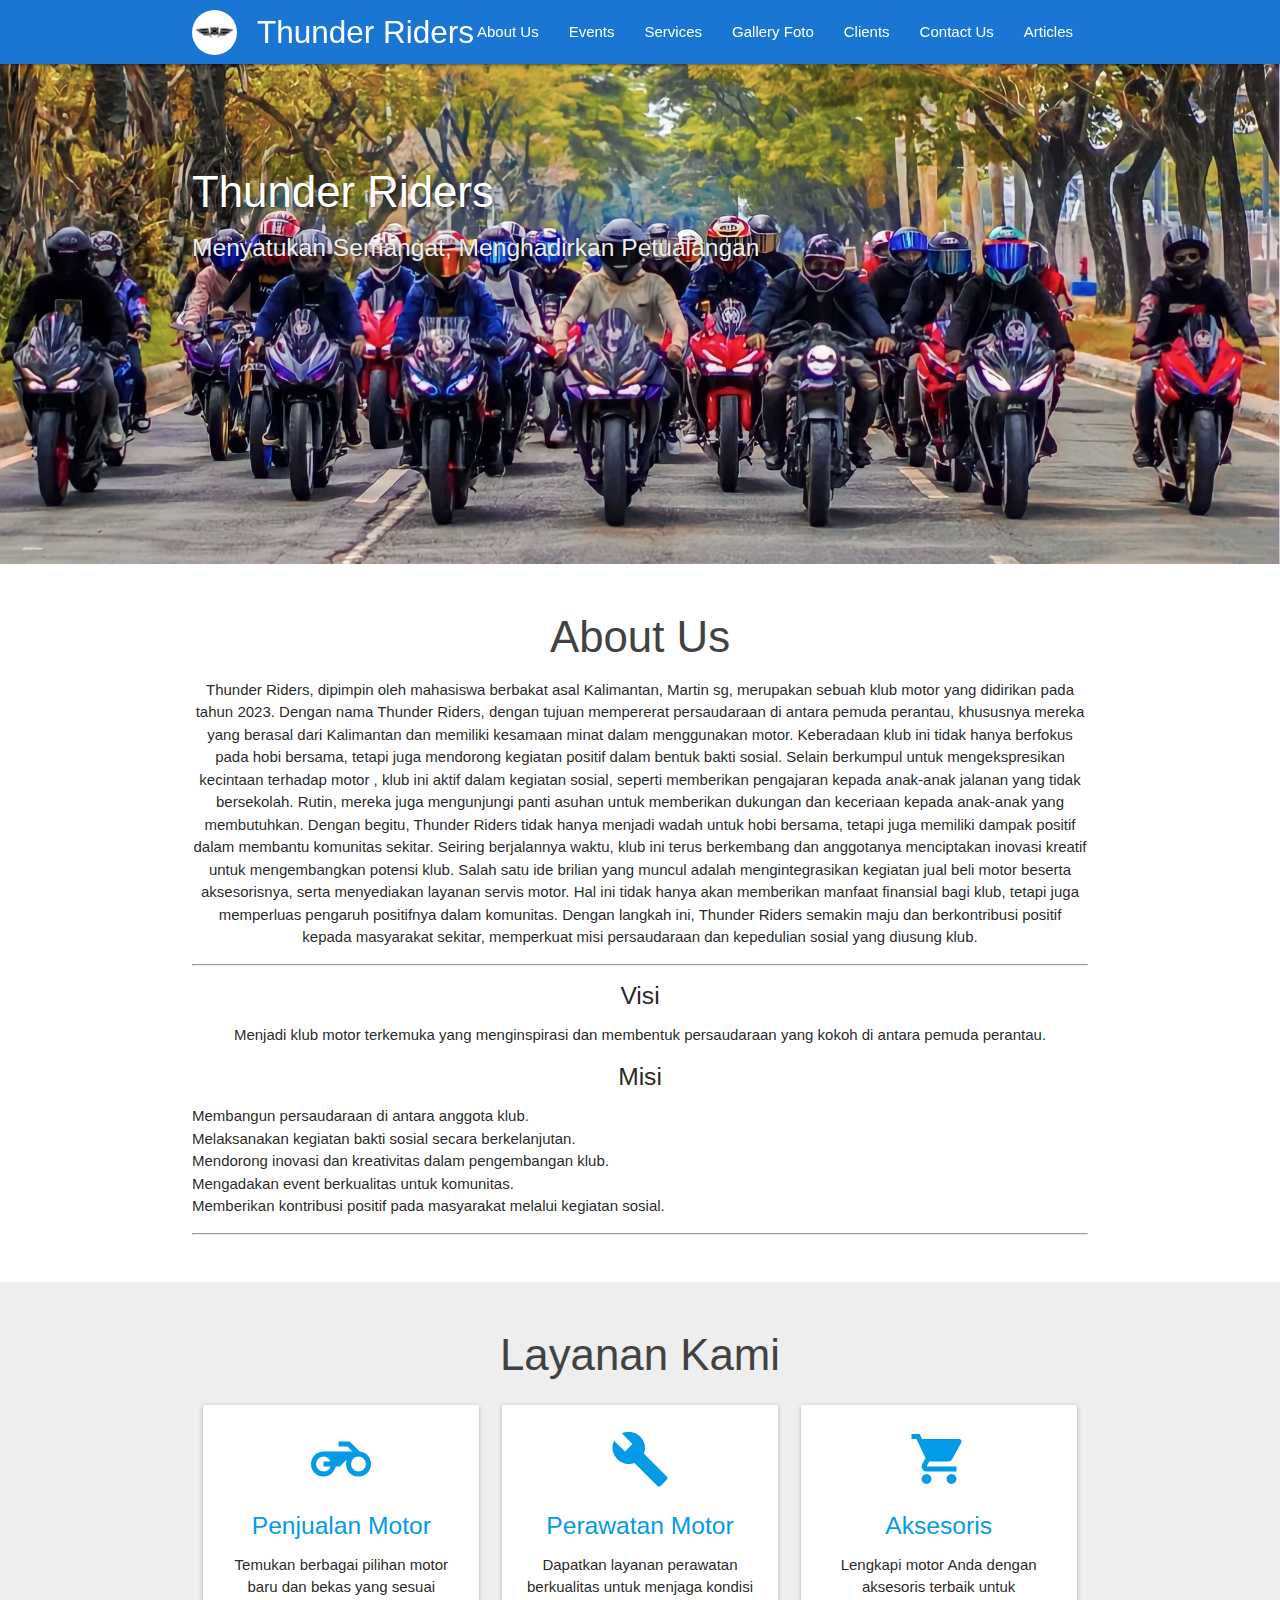
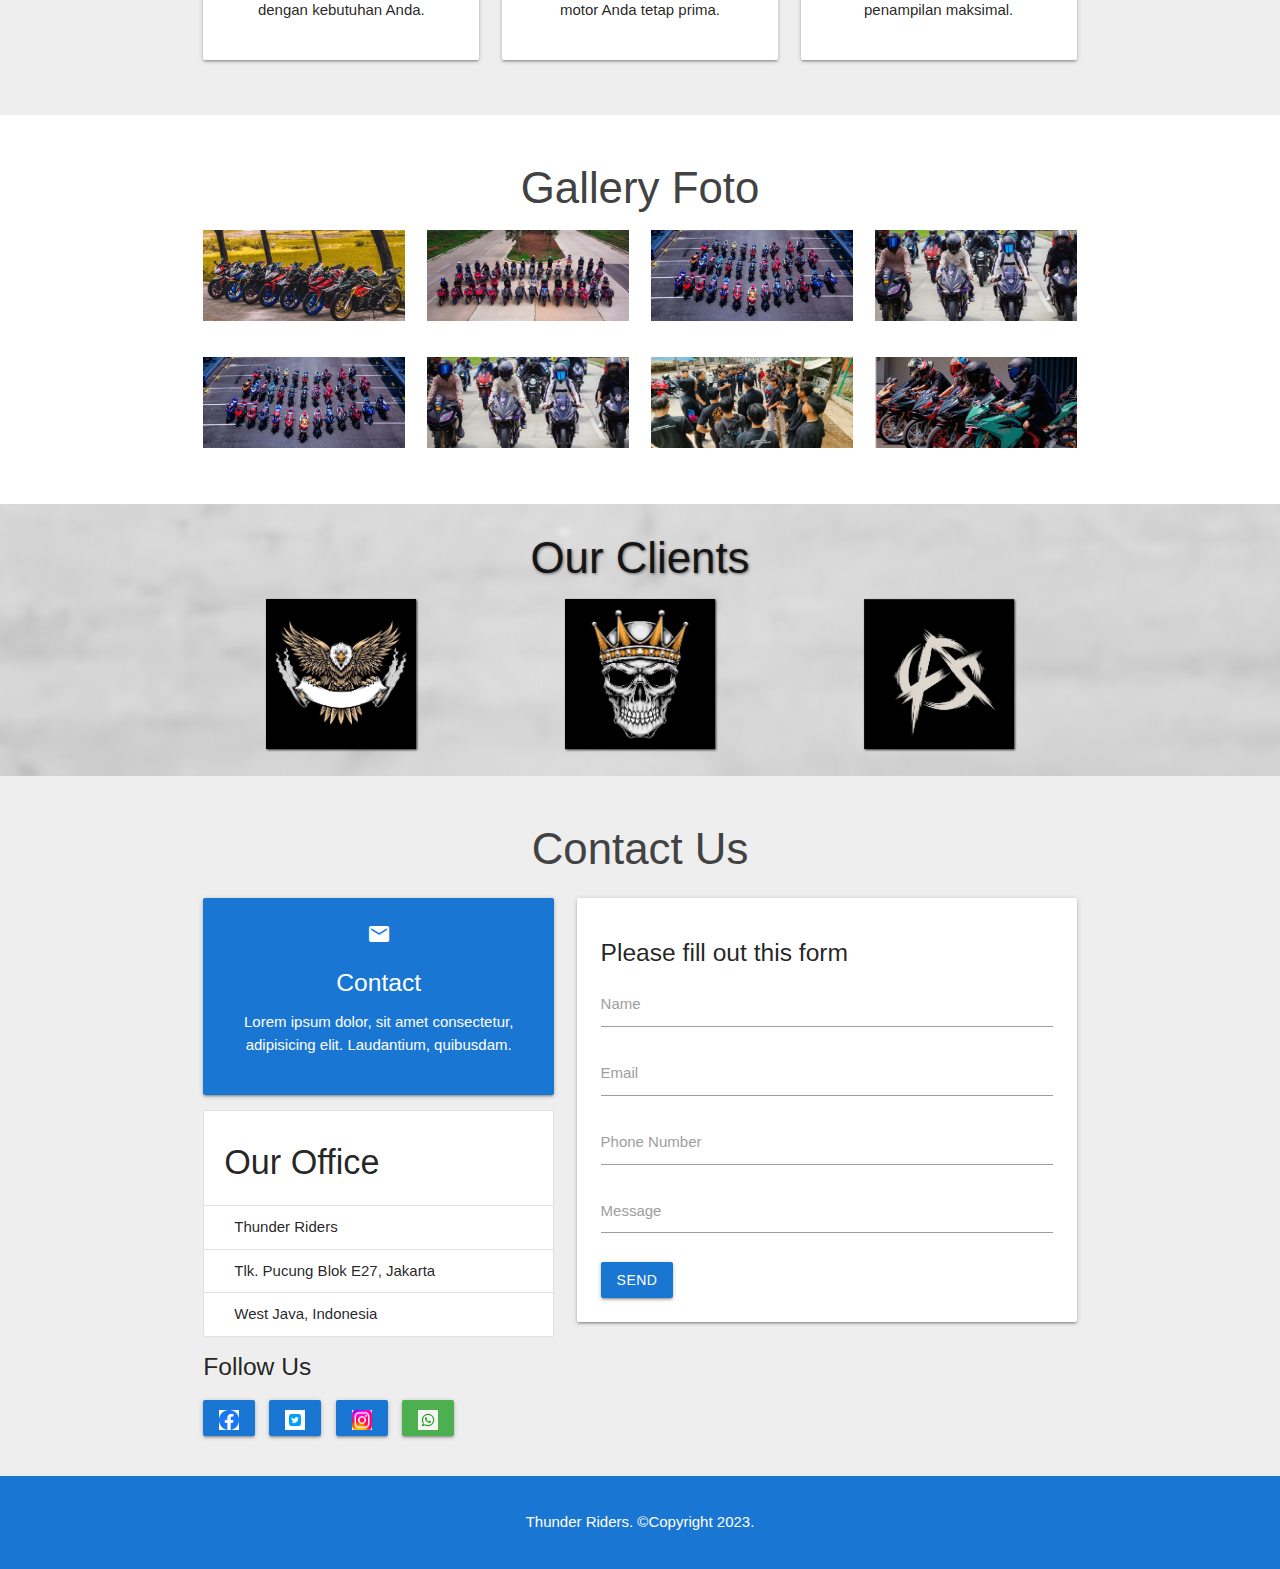
==== commit 42ecaef0: "add client" ====
--- a/index.html
+++ b/index.html
@@ -228,17 +228,17 @@
     <div class="row">
       <div class="col m4 s12 center">
         <a href="https://www.gojek.com" target="_blank">
-          <img src="img/clients/gojek.png" alt="Gojek Logo" />
+          <img src="img/clients/cl1.jpg" alt="Gojek Logo" />
         </a>
       </div>
       <div class="col m4 s12 center">
         <a href="https://www.tokopedia.com" target="_blank">
-          <img src="img/clients/tokopedia.png" alt="Tokopedia Logo" />
+          <img src="img/clients/cl2.jpg" alt="Tokopedia Logo" />
         </a>
       </div>
       <div class="col m4 s12 center">
         <a href="https://www.traveloka.com" target="_blank">
-          <img src="img/clients/traveloka.png" alt="Traveloka Logo" />
+          <img src="img/clients/cl3.jpg" alt="Traveloka Logo" />
         </a>
       </div>
     </div>
